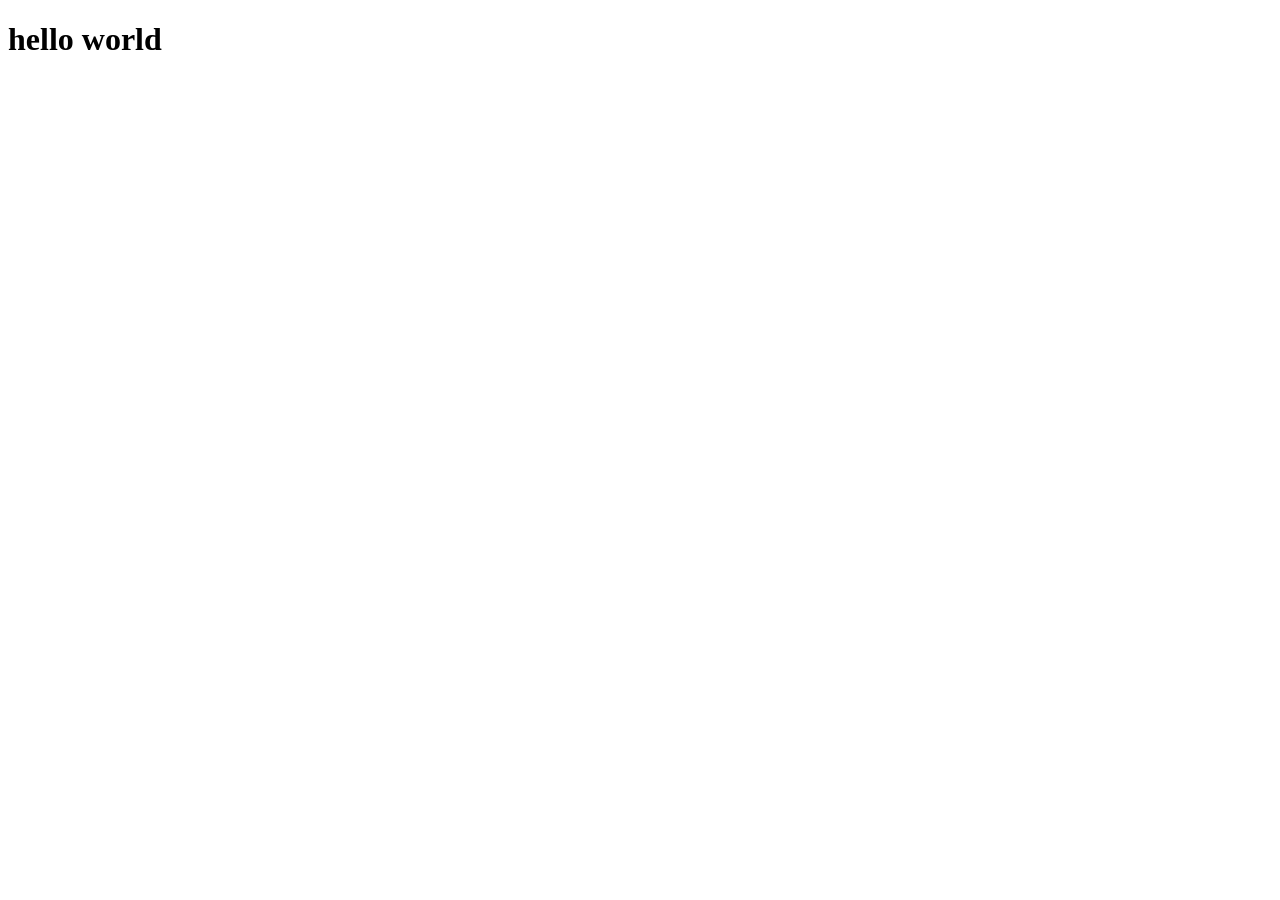
==== index.html @ b392c5bc "Start" ====
<!DOCTYPE html>
<html lang="en">
<head>
    <meta charset="UTF-8">
    <meta name="viewport" content="width=device-width, initial-scale=1.0">
    <title>Document</title>
</head>
<body>
    <h1>hello world</h1>
</body>
</html>
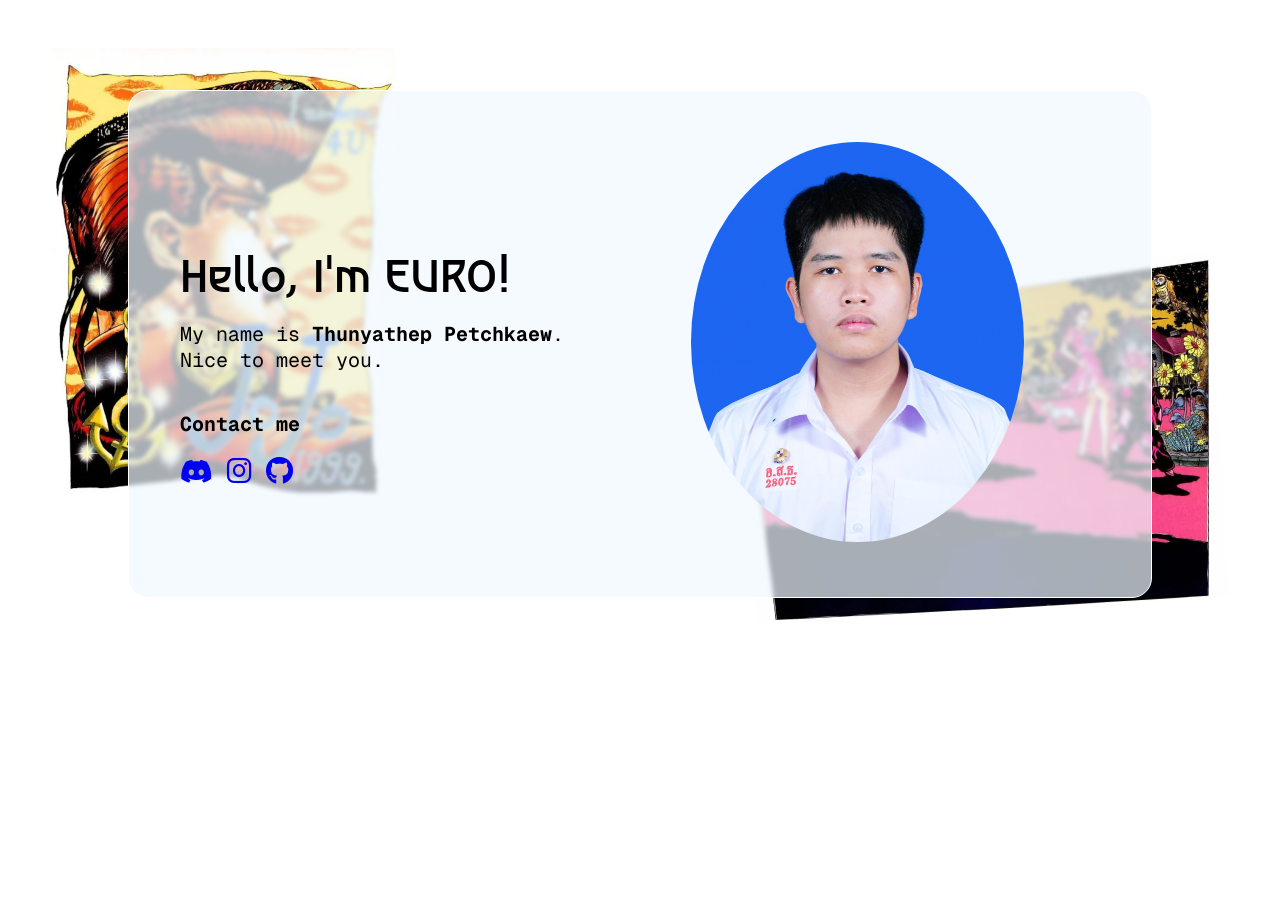
==== commit 8d775acd: "first page finish" ====
--- a/index.html
+++ b/index.html
@@ -3,9 +3,38 @@
 <head>
     <meta charset="UTF-8">
     <meta name="viewport" content="width=device-width, initial-scale=1.0">
-    <title>Document</title>
+    <title></title>
+
+    <link rel="stylesheet" href="style.css">
+    <link rel="script" href="script1.js">
+
+    <link rel="preconnect" href="https://fonts.googleapis.com">
+    <link rel="preconnect" href="https://fonts.gstatic.com" crossorigin>
+    <link href="https://fonts.googleapis.com/css2?family=Asimovian&family=Geist+Mono:ital,wght@0,100..900;1,100..900&display=swap" rel="stylesheet">
+    <link rel="stylesheet" href="https://cdnjs.cloudflare.com/ajax/libs/font-awesome/6.7.2/css/all.min.css">
+
 </head>
 <body>
-    <h1>hello world</h1>
+    <div id="container">
+        <div id="information">
+            <p id="myname" style="color:rgb(0, 0, 0); white-space: nowrap; margin-bottom: 0%;">
+                Hello, I'm EURO!
+            </p>
+            <p id="informtext" style="white-space: nowrap; margin: 0%; padding-top: 4%;" >My name is <span style="font-weight: bold;">Thunyathep Petchkaew</span>.<br> Nice to meet you.</p>
+            <br>
+            <p id="informtext" style="font-weight: bold;">Contact me</p>
+            <div >
+                <a href="https://discord.com/users/1016265251248930856" class="icon"><i class="fa-brands fa-discord " style="font-size: 26px; padding-right: 10px;"></i></a>
+                <a href="https://www.instagram.com/tp._.euro/" class="icon"><i class="fa-brands fa-instagram" style="font-size: 28px; padding-right: 10px;"></i></a>
+                <a href="https://github.com/hutukaeo" class="icon"><i class="fa-brands fa-github" style="font-size: 28px;"></i></a> 
+            </div>
+
+
+
+        </div>
+        <div>
+            <img src="/Picture/Mypic.JPG" alt="Handsome" id="selfpic">
+        </div>
+    </div>
 </body>
 </html>
--- a/style.css
+++ b/style.css
@@ -0,0 +1,63 @@
+.asimovian-regular {
+  font-family: "Asimovian", sans-serif;
+  font-weight: 400;
+  font-style: normal;
+}
+
+.geist-mono{
+  font-family: "Geist Mono", monospace;
+  font-optical-sizing: auto;
+  font-weight: unset;
+  font-style: normal;
+}
+
+#myname{
+    font-size: 45px;
+    font-family: "Asimovian", sans-serif;
+    padding-bottom: 0%;
+}
+
+#informtext{
+    font-size: 20px;
+    font-family: "Geist Mono", monospace;
+}
+
+#container{
+    display: flex;
+    justify-self: center;
+    border:1px solid rgb(255, 255, 255);
+    border-radius: 20px;
+    margin: 7% 10% 10% 10%;
+    padding: 4% 10% 4% 4%;
+    background-color: rgb(240, 248, 255, 0.7);
+    backdrop-filter: blur(2px);
+    gap: 10%;
+    
+    
+}
+
+#information{
+    display: flex;
+    justify-content: center;
+    flex-direction: column;
+    margin-right: 5%;
+    width: max-content;
+}
+
+#selfpic{
+    height: 400px;
+    border-radius: 50%;
+}
+
+body{
+    margin: 0;
+    background: url("Picture/Wallpaper\ \(2\).JPG");
+    height: 100%;
+    background-position: center;
+    background-repeat: no-repeat;
+    background-size: cover;
+}
+
+.icon:visited{
+    color:black
+}
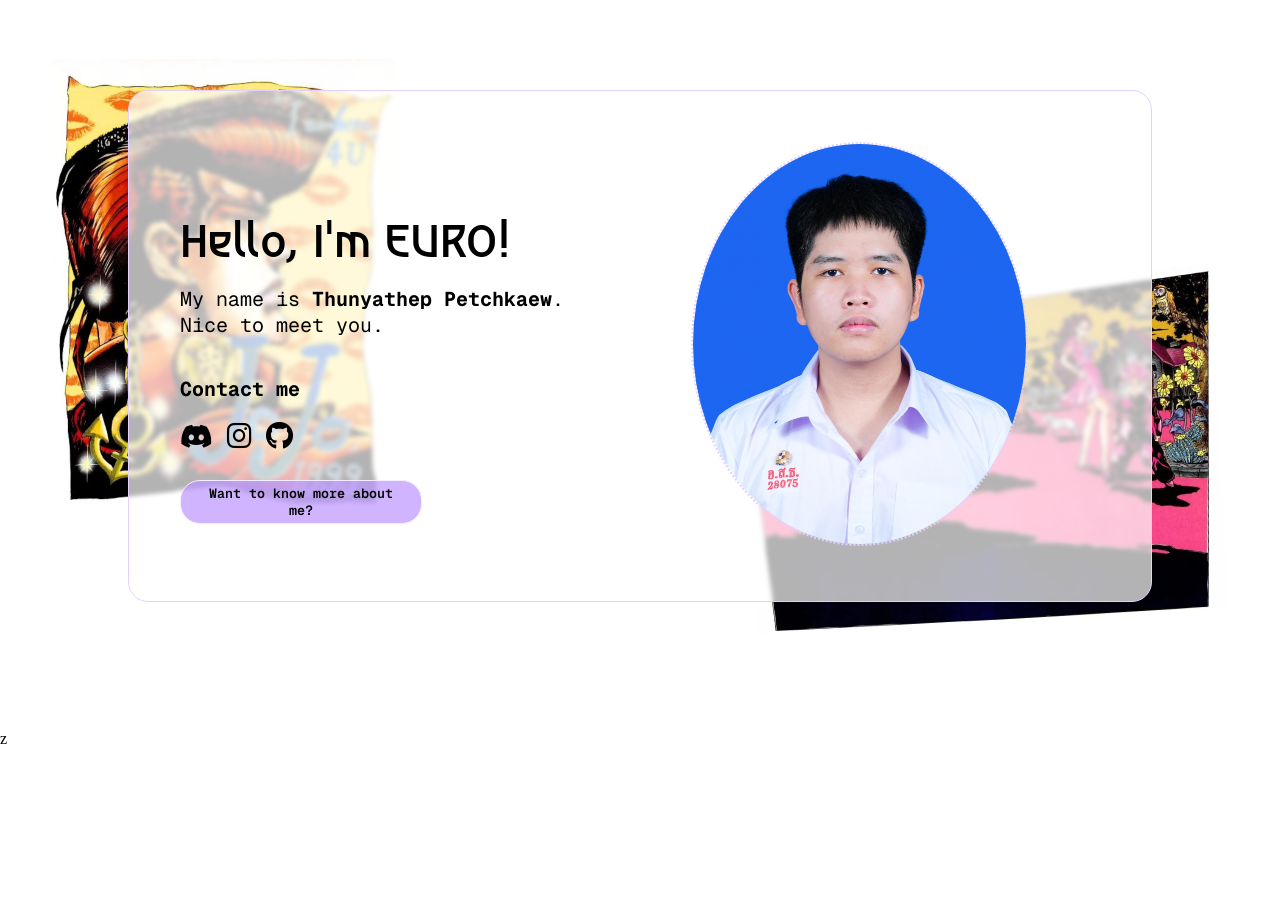
==== commit 7bbce99f: "dying" ====
--- a/index.html
+++ b/index.html
@@ -1,40 +1,80 @@
-<!DOCTYPE html>
+<!doctype html>
 <html lang="en">
-<head>
-    <meta charset="UTF-8">
-    <meta name="viewport" content="width=device-width, initial-scale=1.0">
-    <title></title>
+  <head>
+    <meta charset="UTF-8" />
+    <meta name="viewport" content="width=device-width, initial-scale=1.0" />
+    <title>My portfolio</title>
 
-    <link rel="stylesheet" href="style.css">
-    <link rel="script" href="script1.js">
+    <link rel="stylesheet" href="style.css" />
+    <link rel="script" href="script1.js" />
 
-    <link rel="preconnect" href="https://fonts.googleapis.com">
-    <link rel="preconnect" href="https://fonts.gstatic.com" crossorigin>
-    <link href="https://fonts.googleapis.com/css2?family=Asimovian&family=Geist+Mono:ital,wght@0,100..900;1,100..900&display=swap" rel="stylesheet">
-    <link rel="stylesheet" href="https://cdnjs.cloudflare.com/ajax/libs/font-awesome/6.7.2/css/all.min.css">
-
-</head>
-<body>
+    <link rel="preconnect" href="https://fonts.googleapis.com" />
+    <link rel="preconnect" href="https://fonts.gstatic.com" crossorigin />
+    <link
+      href="https://fonts.googleapis.com/css2?family=Asimovian&family=Geist+Mono:ital,wght@0,100..900;1,100..900&display=swap"
+      rel="stylesheet"
+    />
+    <link
+      rel="stylesheet"
+      href="https://cdnjs.cloudflare.com/ajax/libs/font-awesome/6.7.2/css/all.min.css"
+    />
+  </head>
+  <body>
     <div id="container">
-        <div id="information">
-            <p id="myname" style="color:rgb(0, 0, 0); white-space: nowrap; margin-bottom: 0%;">
-                Hello, I'm EURO!
-            </p>
-            <p id="informtext" style="white-space: nowrap; margin: 0%; padding-top: 4%;" >My name is <span style="font-weight: bold;">Thunyathep Petchkaew</span>.<br> Nice to meet you.</p>
-            <br>
-            <p id="informtext" style="font-weight: bold;">Contact me</p>
-            <div >
-                <a href="https://discord.com/users/1016265251248930856" class="icon"><i class="fa-brands fa-discord " style="font-size: 26px; padding-right: 10px;"></i></a>
-                <a href="https://www.instagram.com/tp._.euro/" class="icon"><i class="fa-brands fa-instagram" style="font-size: 28px; padding-right: 10px;"></i></a>
-                <a href="https://github.com/hutukaeo" class="icon"><i class="fa-brands fa-github" style="font-size: 28px;"></i></a> 
+      <div id="information">
+        <div>
+          <p
+            id="myname"
+            style="color: rgb(0, 0, 0); white-space: nowrap; margin-bottom: 0%"
+          >
+            Hello, I'm EURO!
+          </p>
+          <p
+            id="informtext"
+            style="white-space: nowrap; margin: 0%; padding-top: 4%"
+          >
+            My name is
+            <span style="font-weight: bold">Thunyathep Petchkaew</span>.<br />
+            Nice to meet you.
+          </p>
+        </div>
+        <br />
+        <div>
+          <p id="informtext" style="font-weight: bold">Contact me</p>
+          <div>
+            <div>
+              <a href="https://discord.com/users/1016265251248930856"
+                ><i
+                  class="fa-brands fa-discord icon"
+                  style="font-size: 26px; padding-right: 10px"
+                ></i
+              ></a>
+              <a href="https://www.instagram.com/tp._.euro/"
+                ><i
+                  class="fa-brands fa-instagram icon"
+                  style="font-size: 28px; padding-right: 10px"
+                ></i
+              ></a>
+              <a href="https://github.com/hutukaeo"
+                ><i class="fa-brands fa-github icon" style="font-size: 28px"></i
+              ></a>
             </div>
-
-
-
+          </div>
         </div>
+        <br />
         <div>
-            <img src="/Picture/Mypic.JPG" alt="Handsome" id="selfpic">
+          <a href="interest.html"
+            ><button id="btn" class="geist-mono btn" style="font-weight: 600">
+              Want to know more about me?
+            </button></a
+          >
         </div>
+      </div>
+      <div>
+        <img src="/Picture/Mypic.JPG" alt="Handsome" id="selfpic" />
+      </div>
     </div>
-</body>
-</html>+    z
+    <script src="script1.js"></script>
+  </body>
+</html>
--- a/style.css
+++ b/style.css
@@ -25,11 +25,11 @@
 #container{
     display: flex;
     justify-self: center;
-    border:1px solid rgb(255, 255, 255);
+    border:1px solid rgb(226, 209, 255);
     border-radius: 20px;
     margin: 7% 10% 10% 10%;
     padding: 4% 10% 4% 4%;
-    background-color: rgb(240, 248, 255, 0.7);
+    background-color: rgba(255, 255, 255, 0.7);
     backdrop-filter: blur(2px);
     gap: 10%;
     
@@ -47,6 +47,7 @@
 #selfpic{
     height: 400px;
     border-radius: 50%;
+    border: 2px dotted rgb(226, 209, 255)
 }
 
 body{
@@ -58,6 +59,30 @@
     background-size: cover;
 }
 
-.icon:visited{
-    color:black
+.icon{
+    color:black;
+    transition: ease-in-out 0.1s;
+}
+
+.icon:hover{
+    color: rgb(155, 116, 255);
+    transform: scale(1.5);
+}
+
+#btn{
+    margin-top: 12px;
+    border: 1px solid rgb(244, 237, 255);
+    background-color: rgba(189, 149, 255, 0.7);
+    border-radius: 20px;
+    height:44px;
+    width: 241.95px;
+    padding-left: 12px;
+    padding-right: 12px;
+
+    transition: ease-in-out 0.1s;
+}
+
+#btn:hover{
+    transform: scale(1.2);
+    
 }
